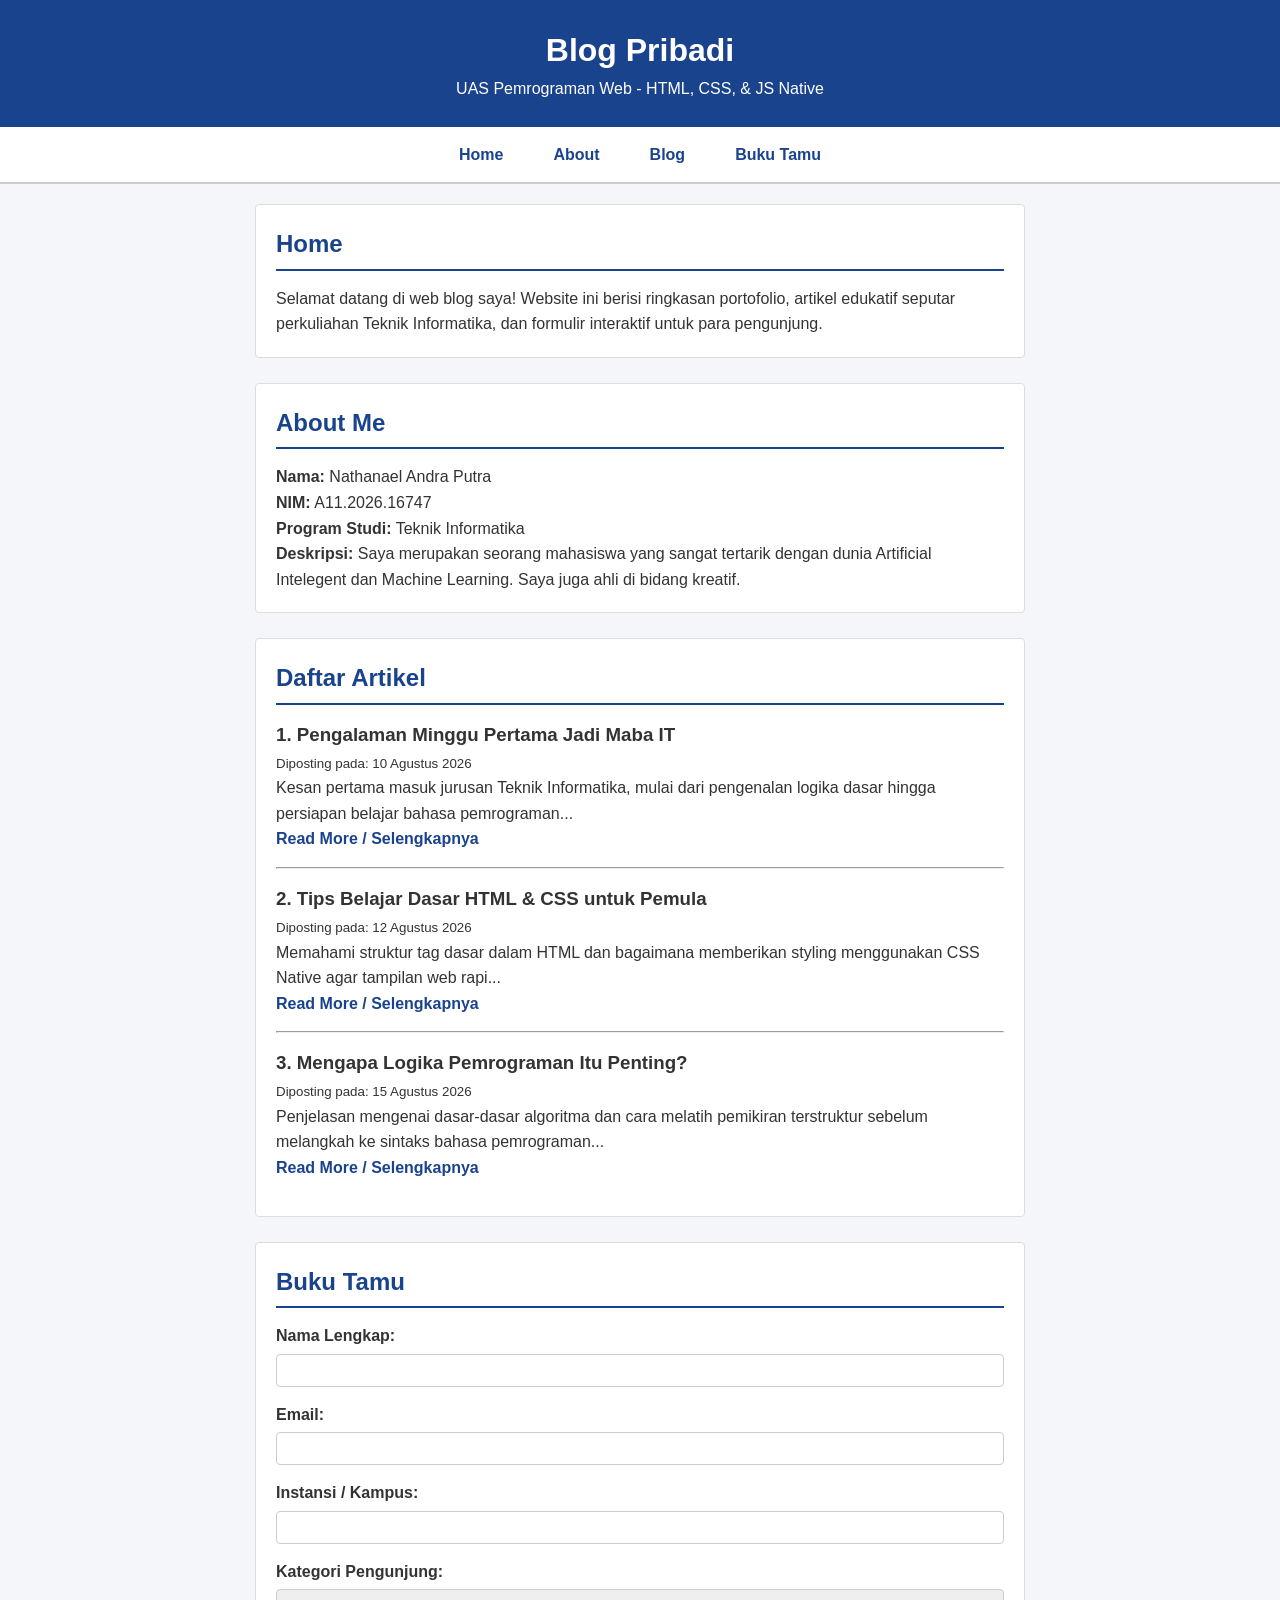
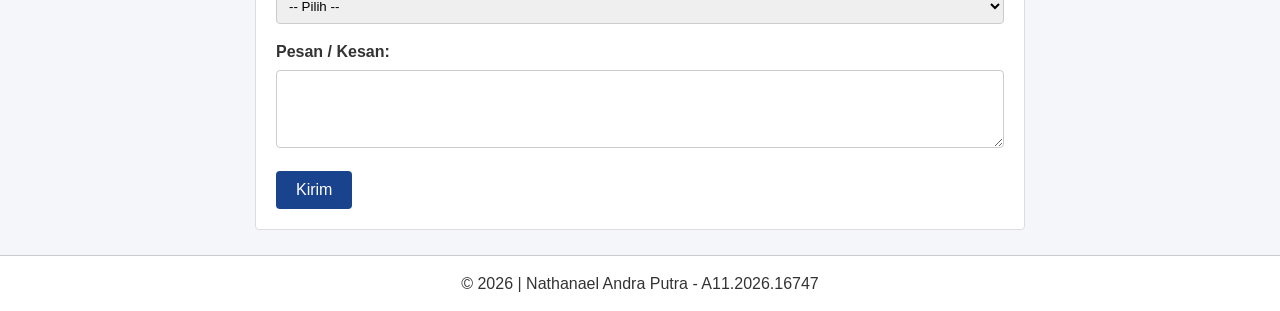
==== index.html @ a9293ed1 "first commit" ====
<!DOCTYPE html>
<html lang="en">
<head>
    <meta charset="UTF-8">
    <meta name="viewport" content="width=device-width, initial-scale=1.0">
    <link rel="stylesheet" href="style.css">

    <title>Web Blog</title>
</head>
<body>
<!-- 1. HEADER -->
    <header class="header">
        <h1>Blog Pribadi</h1>
        <p>UAS Pemrograman Web - HTML, CSS, & JS Native</p>
    </header>

    <!-- 2. MENU (NAVIGASI) -->
    <nav class="navbar">
        <ul>
            <li><a href="index.html">Home</a></li>
            <li><a href="about.html">About</a></li>
            <li><a href="blog.html">Blog</a></li>
            <li><a href="buku-tamu.html">Buku Tamu</a></li>
        </ul>
    </nav>

    <!-- 3. CONTENT (ISI) -->
    <main class="content">
        
        <!-- Section Home -->
        <section id="home" class="card">
            <h2>Home</h2>
            <p>Selamat datang di web blog saya! Website ini berisi ringkasan portofolio, artikel edukatif seputar perkuliahan Teknik Informatika, dan formulir interaktif untuk para pengunjung.</p>
        </section>

        <!-- Section About -->
        <section id="about" class="card">
            <h2>About Me</h2>
            <p><strong>Nama:</strong> Nathanael Andra Putra</p>
            <p><strong>NIM:</strong> A11.2026.16747</p>
            <p><strong>Program Studi:</strong> Teknik Informatika</p>
            <p><strong>Deskripsi:</strong> Saya merupakan seorang mahasiswa yang sangat tertarik dengan dunia Artificial Intelegent dan Machine Learning. Saya juga ahli di bidang kreatif.</p>
        </section>

        <!-- Section Blog -->
        <section id="blog" class="card">
            <h2>Daftar Artikel</h2>
            
            <article class="blog-item">
                <h3>1. Pengalaman Minggu Pertama Jadi Maba IT</h3>
                <small>Diposting pada: 10 Agustus 2026</small>
                <p>Kesan pertama masuk jurusan Teknik Informatika, mulai dari pengenalan logika dasar hingga persiapan belajar bahasa pemrograman...</p>
                <a href="#">Read More / Selengkapnya</a>
            </article>
            <hr>

            <article class="blog-item">
                <h3>2. Tips Belajar Dasar HTML & CSS untuk Pemula</h3>
                <small>Diposting pada: 12 Agustus 2026</small>
                <p>Memahami struktur tag dasar dalam HTML dan bagaimana memberikan styling menggunakan CSS Native agar tampilan web rapi...</p>
                <a href="#">Read More / Selengkapnya</a>
            </article>
            <hr>

            <article class="blog-item">
                <h3>3. Mengapa Logika Pemrograman Itu Penting?</h3>
                <small>Diposting pada: 15 Agustus 2026</small>
                <p>Penjelasan mengenai dasar-dasar algoritma dan cara melatih pemikiran terstruktur sebelum melangkah ke sintaks bahasa pemrograman...</p>
                <a href="#">Read More / Selengkapnya</a>
            </article>
        </section>

        <!-- Section Buku Tamu -->
        <section id="buku-tamu" class="card">
            <h2>Buku Tamu</h2>
            <form id="guestForm">
                <div class="form-group">
                    <label for="nama">Nama Lengkap:</label>
                    <input type="text" id="nama" required>
                </div>

                <div class="form-group">
                    <label for="email">Email:</label>
                    <input type="email" id="email" required>
                </div>

                <div class="form-group">
                    <label for="instansi">Instansi / Kampus:</label>
                    <input type="text" id="instansi" required>
                </div>

                <div class="form-group">
                    <label for="kategori">Kategori Pengunjung:</label>
                    <select id="kategori" required>
                        <option value="">-- Pilih --</option>
                        <option value="Mahasiswa">Mahasiswa</option>
                        <option value="Dosen">Dosen</option>
                        <option value="Umum">Umum</option>
                    </select>
                </div>

                <div class="form-group">
                    <label for="pesan">Pesan / Kesan:</label>
                    <textarea id="pesan" rows="4" required></textarea>
                </div>

                <button type="submit">Kirim</button>
            </form>

            <!-- Output hasil Form -->
            <div id="formResult" class="result-box" style="display: none;">
                <h3>Hasil Input Buku Tamu:</h3>
                <p id="resNama"></p>
                <p id="resEmail"></p>
                <p id="resInstansi"></p>
                <p id="resKategori"></p>
                <p id="resPesan"></p>
            </div>
        </section>

    </main>

    <!-- 4. LAIN-LAIN (FOOTER) -->
    <footer class="footer">
        <p>&copy; 2026 | Nathanael Andra Putra - A11.2026.16747</p>
    </footer>
    <script src="script.js"></script>
</body>
</html>
---- style.css ----
/* Reset & Body Setup */
* {
    margin: 0;
    padding: 0;
    box-sizing: border-box;
    font-family: sf pro display, sans-serif;
}

body {
    background-color: #f4f6f9;
    color: #333;
    line-height: 1.6;
}

/* 1. Header (Warna biru sesuai diagram) */
.header {
    background-color: #1a438d;
    color: white;
    text-align: center;
    padding: 25px 10px;
}

/* 2. Menu Navigasi */
.navbar {
    background-color: #ffffff;
    border-bottom: 2px solid #ccc;
}

.navbar ul {
    list-style: none;
    display: flex;
    justify-content: center;
}

.navbar li a {
    display: block;
    padding: 15px 25px;
    color: #1a438d;
    text-decoration: none;
    font-weight: bold;
}

.navbar li a:hover {
    background-color: grey;
}

/* 3. Content Area */
.content {
    max-width: 800px;
    margin: 20px auto;
    padding: 0 15px;
}

.card {
    background: white;
    padding: 20px;
    margin-bottom: 25px;
    border: 1px solid #ddd;
    border-radius: 4px;
}

.card h2 {
    color: #1a438d;
    border-bottom: 2px solid #1a438d;
    padding-bottom: 5px;
    margin-bottom: 15px;
}

.blog-item {
    margin: 15px 0;
}

.blog-item a {
    color: #1a438d;
    font-weight: bold;
    text-decoration: none;
}

.blog-item a:hover {
    text-decoration: underline;
}

/* Form Layout */
.form-group {
    margin-bottom: 15px;
}

.form-group label {
    display: block;
    margin-bottom: 5px;
    font-weight: bold;
}

.form-group input, 
.form-group select, 
.form-group textarea {
    width: 100%;
    padding: 8px;
    border: 1px solid #ccc;
    border-radius: 4px;
}

button {
    background-color: #1a438d;
    color: white;
    padding: 10px 20px;
    border: none;
    border-radius: 4px;
    cursor: pointer;
    font-size: 16px;
}

button:hover {
    background-color: #122d60;
}

.result-box {
    margin-top: 20px;
    padding: 15px;
    background-color: #e9f3ff;
    border: 1px solid #b6d4fe;
    border-radius: 4px;
}

/* 4. Footer (Lain-lain) */
.footer {
    text-align: center;
    padding: 15px;
    background-color: #ffffff;
    border-top: 1px solid #ccc;
    margin-top: 20px;
}
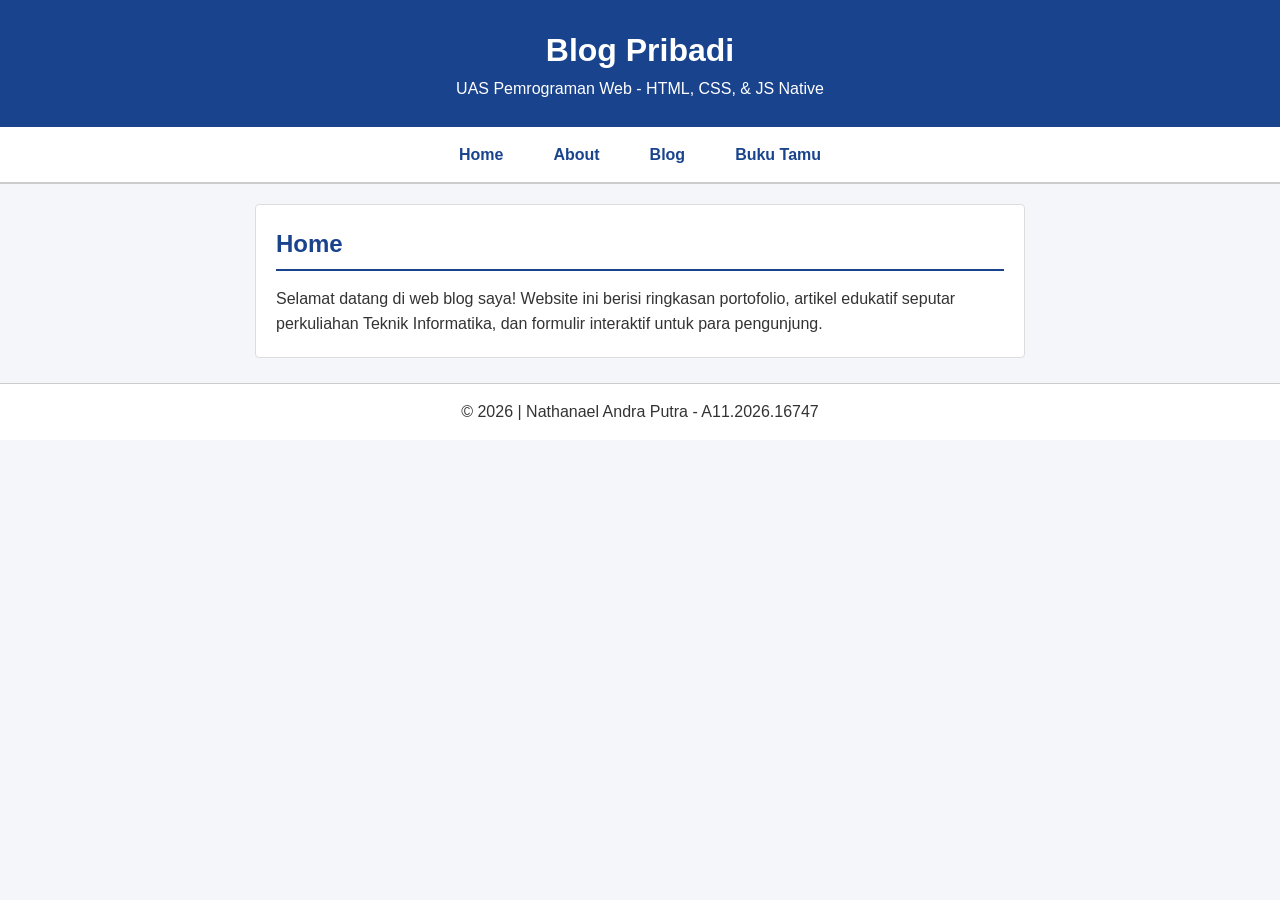
==== commit cea291ef: "misah section" ====
--- a/index.html
+++ b/index.html
@@ -33,91 +33,6 @@
             <p>Selamat datang di web blog saya! Website ini berisi ringkasan portofolio, artikel edukatif seputar perkuliahan Teknik Informatika, dan formulir interaktif untuk para pengunjung.</p>
         </section>
 
-        <!-- Section About -->
-        <section id="about" class="card">
-            <h2>About Me</h2>
-            <p><strong>Nama:</strong> Nathanael Andra Putra</p>
-            <p><strong>NIM:</strong> A11.2026.16747</p>
-            <p><strong>Program Studi:</strong> Teknik Informatika</p>
-            <p><strong>Deskripsi:</strong> Saya merupakan seorang mahasiswa yang sangat tertarik dengan dunia Artificial Intelegent dan Machine Learning. Saya juga ahli di bidang kreatif.</p>
-        </section>
-
-        <!-- Section Blog -->
-        <section id="blog" class="card">
-            <h2>Daftar Artikel</h2>
-            
-            <article class="blog-item">
-                <h3>1. Pengalaman Minggu Pertama Jadi Maba IT</h3>
-                <small>Diposting pada: 10 Agustus 2026</small>
-                <p>Kesan pertama masuk jurusan Teknik Informatika, mulai dari pengenalan logika dasar hingga persiapan belajar bahasa pemrograman...</p>
-                <a href="#">Read More / Selengkapnya</a>
-            </article>
-            <hr>
-
-            <article class="blog-item">
-                <h3>2. Tips Belajar Dasar HTML & CSS untuk Pemula</h3>
-                <small>Diposting pada: 12 Agustus 2026</small>
-                <p>Memahami struktur tag dasar dalam HTML dan bagaimana memberikan styling menggunakan CSS Native agar tampilan web rapi...</p>
-                <a href="#">Read More / Selengkapnya</a>
-            </article>
-            <hr>
-
-            <article class="blog-item">
-                <h3>3. Mengapa Logika Pemrograman Itu Penting?</h3>
-                <small>Diposting pada: 15 Agustus 2026</small>
-                <p>Penjelasan mengenai dasar-dasar algoritma dan cara melatih pemikiran terstruktur sebelum melangkah ke sintaks bahasa pemrograman...</p>
-                <a href="#">Read More / Selengkapnya</a>
-            </article>
-        </section>
-
-        <!-- Section Buku Tamu -->
-        <section id="buku-tamu" class="card">
-            <h2>Buku Tamu</h2>
-            <form id="guestForm">
-                <div class="form-group">
-                    <label for="nama">Nama Lengkap:</label>
-                    <input type="text" id="nama" required>
-                </div>
-
-                <div class="form-group">
-                    <label for="email">Email:</label>
-                    <input type="email" id="email" required>
-                </div>
-
-                <div class="form-group">
-                    <label for="instansi">Instansi / Kampus:</label>
-                    <input type="text" id="instansi" required>
-                </div>
-
-                <div class="form-group">
-                    <label for="kategori">Kategori Pengunjung:</label>
-                    <select id="kategori" required>
-                        <option value="">-- Pilih --</option>
-                        <option value="Mahasiswa">Mahasiswa</option>
-                        <option value="Dosen">Dosen</option>
-                        <option value="Umum">Umum</option>
-                    </select>
-                </div>
-
-                <div class="form-group">
-                    <label for="pesan">Pesan / Kesan:</label>
-                    <textarea id="pesan" rows="4" required></textarea>
-                </div>
-
-                <button type="submit">Kirim</button>
-            </form>
-
-            <!-- Output hasil Form -->
-            <div id="formResult" class="result-box" style="display: none;">
-                <h3>Hasil Input Buku Tamu:</h3>
-                <p id="resNama"></p>
-                <p id="resEmail"></p>
-                <p id="resInstansi"></p>
-                <p id="resKategori"></p>
-                <p id="resPesan"></p>
-            </div>
-        </section>
-
     </main>
 
     <!-- 4. LAIN-LAIN (FOOTER) -->
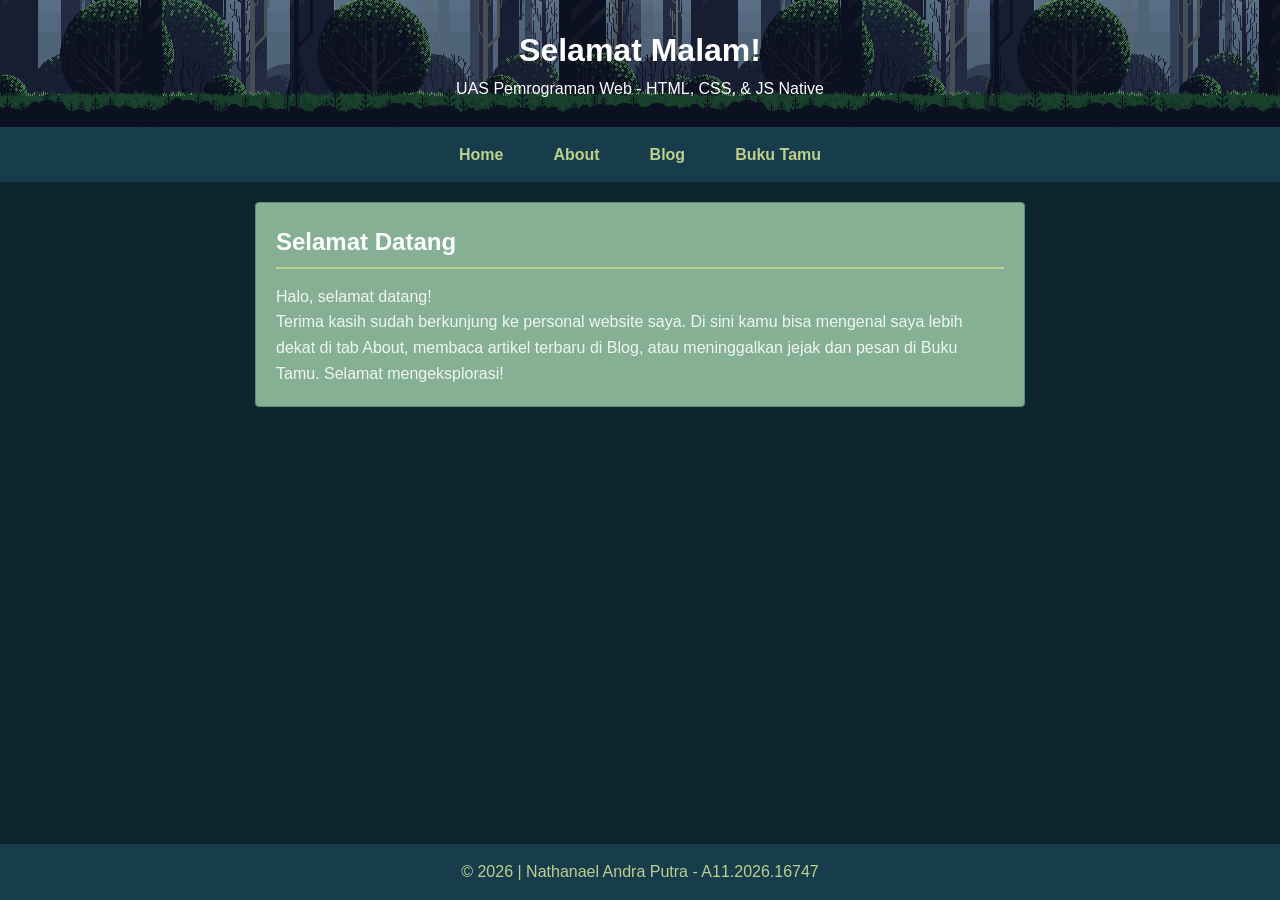
==== commit b643e07c: "ngubah warna, penambahan fungsi sapaan, minor-tweak" ====
--- a/index.html
+++ b/index.html
@@ -10,7 +10,7 @@
 <body>
 <!-- 1. HEADER -->
     <header class="header">
-        <h1>Blog Pribadi</h1>
+        <h1 id="sapaan"></h1>
         <p>UAS Pemrograman Web - HTML, CSS, & JS Native</p>
     </header>
 
@@ -26,13 +26,15 @@
 
     <!-- 3. CONTENT (ISI) -->
     <main class="content">
-        
-        <!-- Section Home -->
         <section id="home" class="card">
-            <h2>Home</h2>
-            <p>Selamat datang di web blog saya! Website ini berisi ringkasan portofolio, artikel edukatif seputar perkuliahan Teknik Informatika, dan formulir interaktif untuk para pengunjung.</p>
+            <h2>Selamat Datang</h2>
+            <p>Halo, selamat datang!<br>
+                Terima kasih sudah berkunjung ke personal website saya. Di sini kamu bisa mengenal saya lebih dekat di tab About,
+                membaca artikel terbaru di Blog, atau meninggalkan jejak dan pesan di Buku Tamu.
+                Selamat mengeksplorasi!
+            </p>
+
         </section>
-
     </main>
 
     <!-- 4. LAIN-LAIN (FOOTER) -->
--- a/style.css
+++ b/style.css
@@ -7,23 +7,27 @@
 }
 
 body {
-    background-color: #f4f6f9;
-    color: #333;
+    background-color: #0f252e;
+    color: #F0F6F2;
     line-height: 1.6;
+    display: flex;
+    flex-direction: column;
+    min-height: 100vh;
 }
 
 /* 1. Header (Warna biru sesuai diagram) */
 .header {
-    background-color: #1a438d;
+    background-image: url("assets/wallpaper.png");
+    background-position: bottom;
     color: white;
     text-align: center;
     padding: 25px 10px;
 }
 
+
 /* 2. Menu Navigasi */
 .navbar {
-    background-color: #ffffff;
-    border-bottom: 2px solid #ccc;
+    background-color: #173C4C;
 }
 
 .navbar ul {
@@ -35,13 +39,13 @@
 .navbar li a {
     display: block;
     padding: 15px 25px;
-    color: #1a438d;
+    color: #BDD18D;
     text-decoration: none;
     font-weight: bold;
 }
 
 .navbar li a:hover {
-    background-color: grey;
+    background-color: #326D6C;
 }
 
 /* 3. Content Area */
@@ -49,21 +53,30 @@
     max-width: 800px;
     margin: 20px auto;
     padding: 0 15px;
+    flex: 1;
+    width: 100%
 }
 
 .card {
-    background: white;
+    background: #85B093;
     padding: 20px;
     margin-bottom: 25px;
-    border: 1px solid #ddd;
+    border: 1px solid #568F7C;
     border-radius: 4px;
 }
 
 .card h2 {
-    color: #1a438d;
-    border-bottom: 2px solid #1a438d;
+    color: white;
+    border-bottom: 2px solid #BDD18D;
     padding-bottom: 5px;
     margin-bottom: 15px;
+}
+
+.card img {
+    width : 300px;
+    height: 200px;
+    object-fit: cover;
+    object-position: center;
 }
 
 .blog-item {
@@ -71,7 +84,7 @@
 }
 
 .blog-item a {
-    color: #1a438d;
+    color: white;
     font-weight: bold;
     text-decoration: none;
 }
@@ -101,7 +114,7 @@
 }
 
 button {
-    background-color: #1a438d;
+    background-color: #568F7C;
     color: white;
     padding: 10px 20px;
     border: none;
@@ -111,14 +124,14 @@
 }
 
 button:hover {
-    background-color: #122d60;
+    background-color: #326D6C;
 }
 
 .result-box {
     margin-top: 20px;
     padding: 15px;
-    background-color: #e9f3ff;
-    border: 1px solid #b6d4fe;
+    background-color: #BDD18D;
+    border: 1px solid #326D6C;
     border-radius: 4px;
 }
 
@@ -126,7 +139,7 @@
 .footer {
     text-align: center;
     padding: 15px;
-    background-color: #ffffff;
-    border-top: 1px solid #ccc;
+    background-color: #173C4C;
+    color: #BDD18D;
     margin-top: 20px;
 }
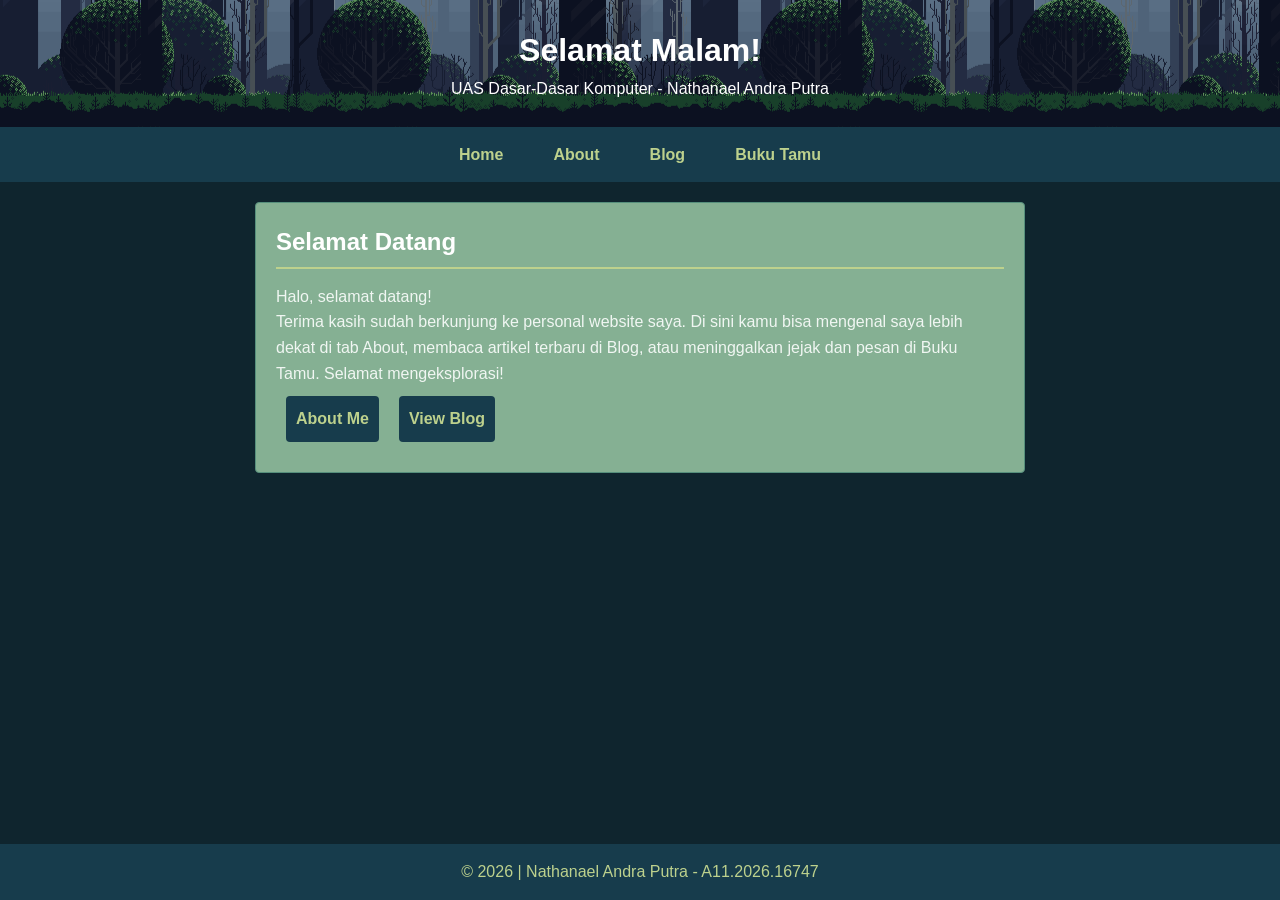
==== commit dce8ecab: "." ====
--- a/index.html
+++ b/index.html
@@ -11,7 +11,7 @@
 <!-- 1. HEADER -->
     <header class="header">
         <h1 id="sapaan"></h1>
-        <p>UAS Pemrograman Web - HTML, CSS, & JS Native</p>
+        <p>UAS Dasar-Dasar Komputer - Nathanael Andra Putra</p>
     </header>
 
     <!-- 2. MENU (NAVIGASI) -->
@@ -33,7 +33,10 @@
                 membaca artikel terbaru di Blog, atau meninggalkan jejak dan pesan di Buku Tamu.
                 Selamat mengeksplorasi!
             </p>
-
+            <ul>
+                <li><a href="about.html">About Me</a></li>
+                <li><a href="blog.html">View Blog</a></li>
+            </ul>
         </section>
     </main>
 
--- a/style.css
+++ b/style.css
@@ -79,6 +79,27 @@
     object-position: center;
 }
 
+.card ul {
+    list-style: none;
+    display: flex;
+    justify-content: right La so;
+}
+
+.card li a {
+    display: block;
+    text-decoration: none;
+    color: #BDD18D;
+    margin: 10px;
+    font-weight: bold;
+    background-color: #173C4C;
+    padding: 10px;
+    border-radius: 4px;
+}
+
+.card li a:hover {
+    background-color:#326D6C;
+}
+
 .blog-item {
     margin: 15px 0;
 }
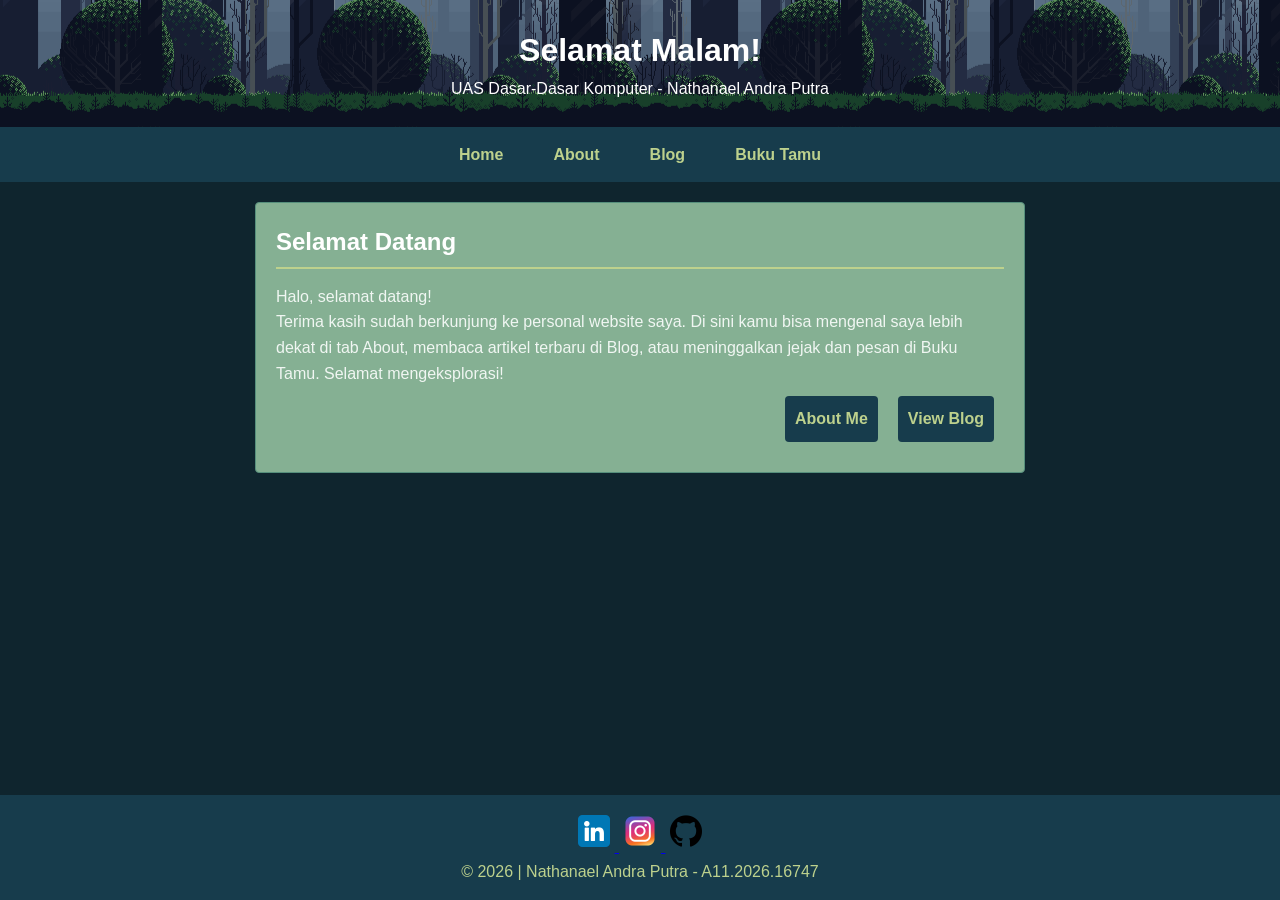
==== commit 28cd1aa1: "." ====
--- a/index.html
+++ b/index.html
@@ -42,6 +42,15 @@
 
     <!-- 4. LAIN-LAIN (FOOTER) -->
     <footer class="footer">
+        <a href="https://www.linkedin.com/in/nathanael-andra-putra-7a6257168" target="_blank" rel="noopener noreferrer">
+            <img src="assets/logo/linkedin.png" alt="linkedin">
+        </a>
+        <a href="https://www.instagram.com/cyra.nap/" target="_blank" rel="noopener noreferrer">
+            <img src="assets/logo/instagram.png" alt="instagram">
+        </a>
+        <a href="https://github.com/eepynel" target="_blank" rel="noopener noreferrer">
+            <img src="assets/logo/github-logo.png" alt="github">
+        </a>
         <p>&copy; 2026 | Nathanael Andra Putra - A11.2026.16747</p>
     </footer>
     <script src="script.js"></script>
--- a/style.css
+++ b/style.css
@@ -73,8 +73,10 @@
 }
 
 .card img {
-    width : 300px;
-    height: 200px;
+    width : 240px;
+    height: 240px;
+    border: 2px solid #BDD18D;
+    border-radius: 4px;
     object-fit: cover;
     object-position: center;
 }
@@ -82,7 +84,7 @@
 .card ul {
     list-style: none;
     display: flex;
-    justify-content: right La so;
+    justify-content: right;
 }
 
 .card li a {
@@ -163,4 +165,12 @@
     background-color: #173C4C;
     color: #BDD18D;
     margin-top: 20px;
+}
+
+.footer img {
+    width: 32px;
+    height: 32px;
+    object-fit: cover;
+    object-position: center;
+    margin: 5px;
 }
